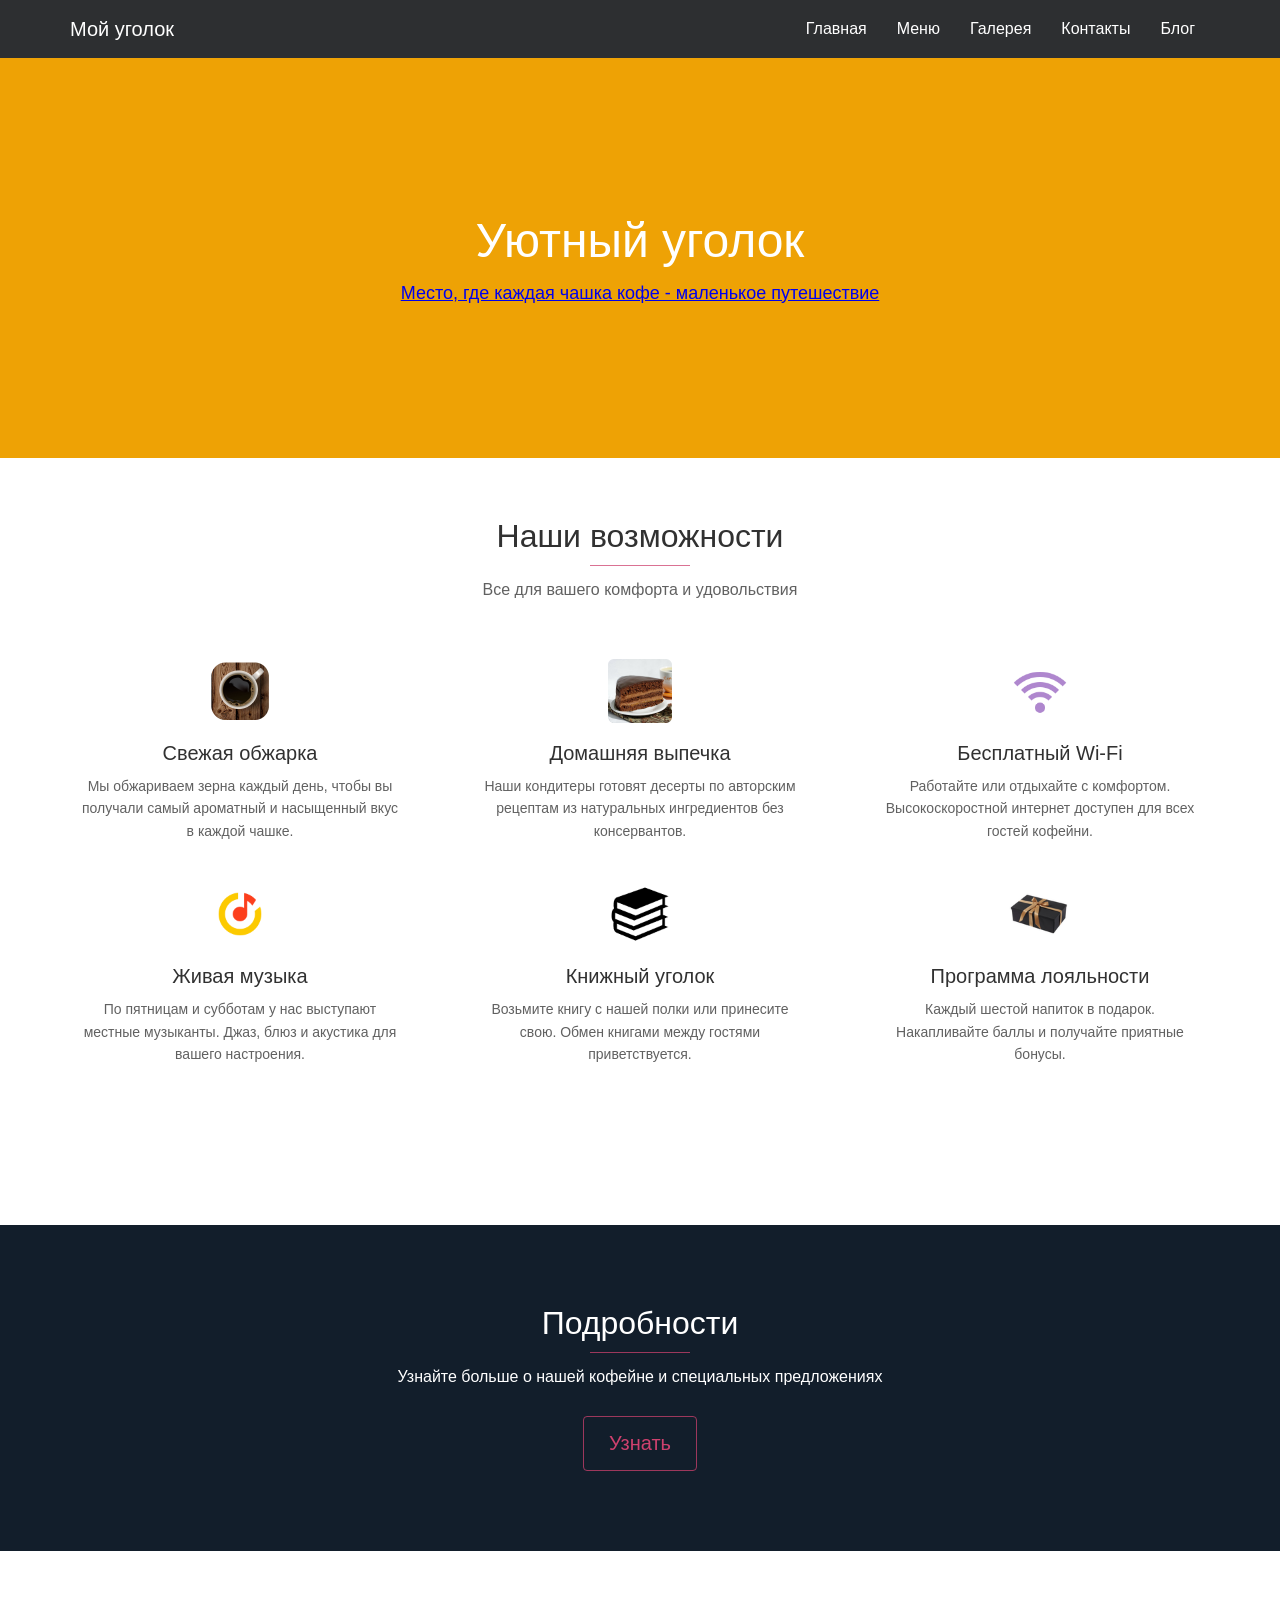
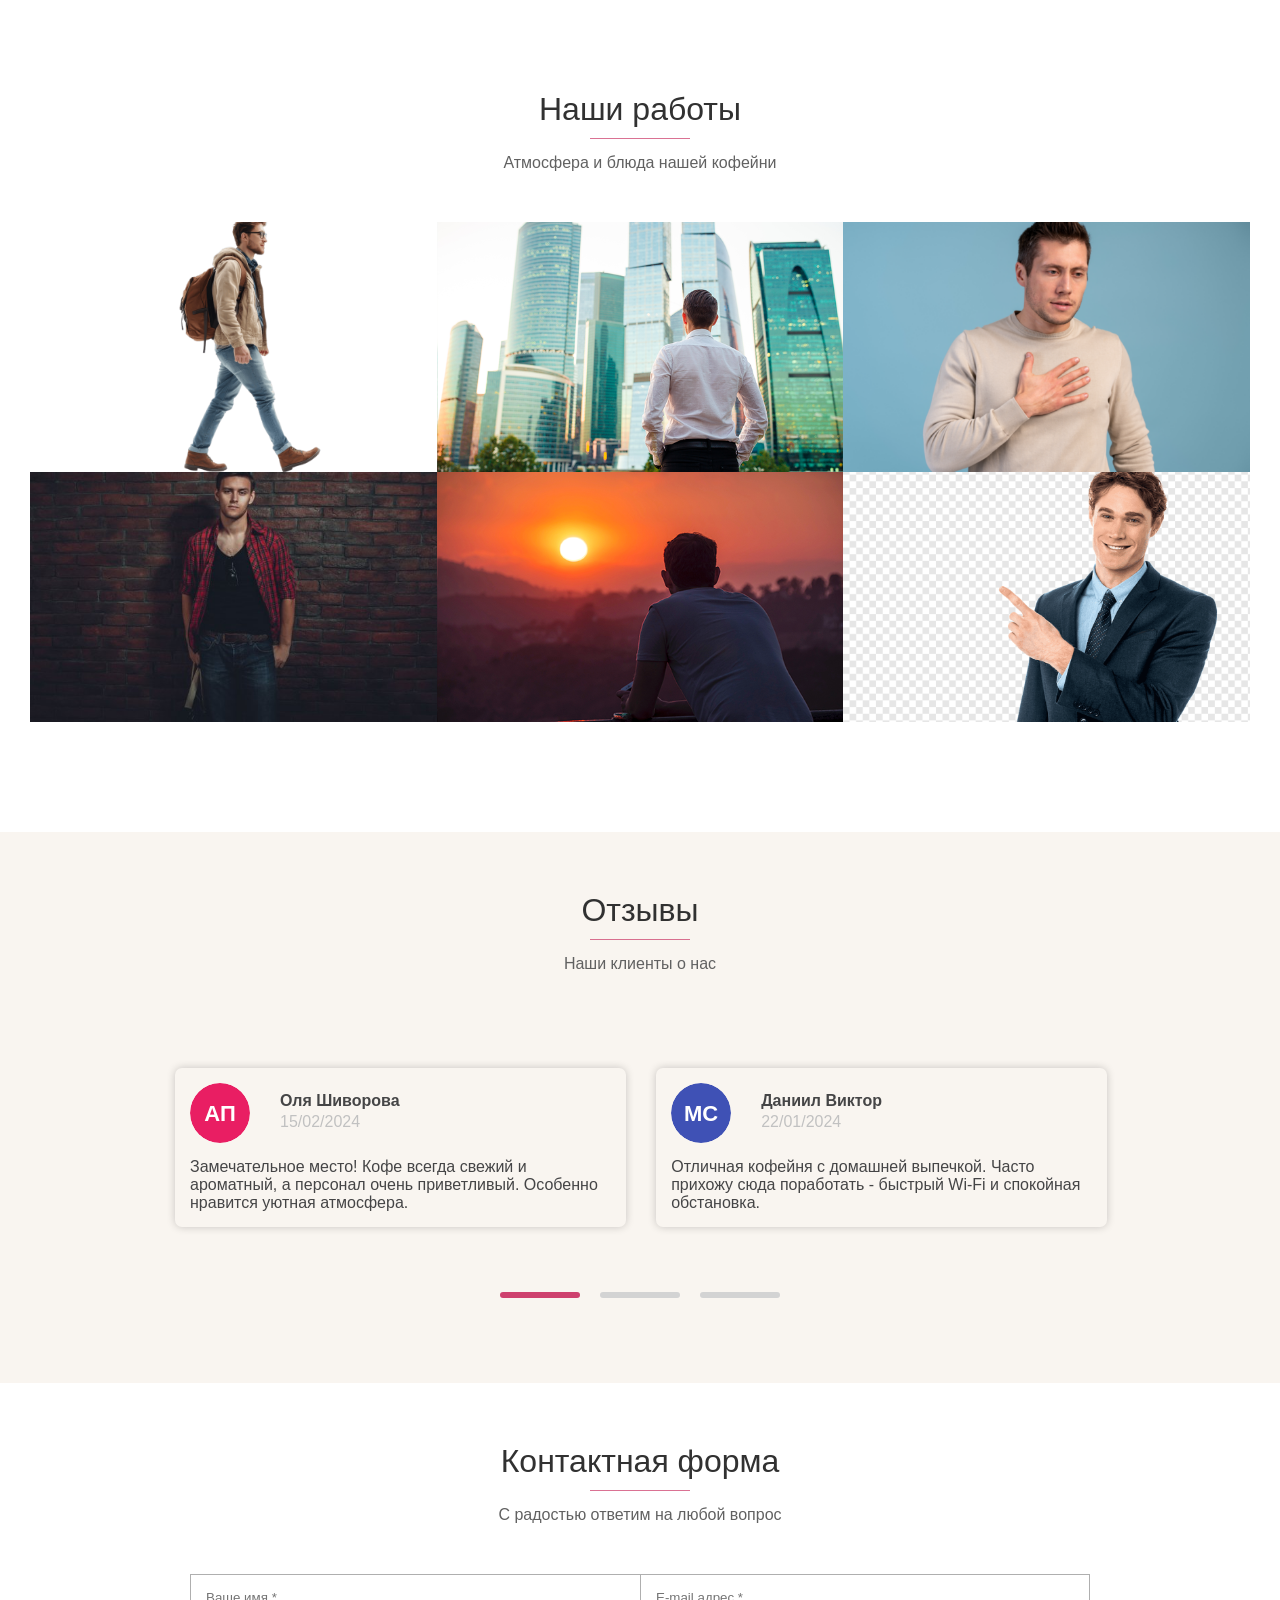
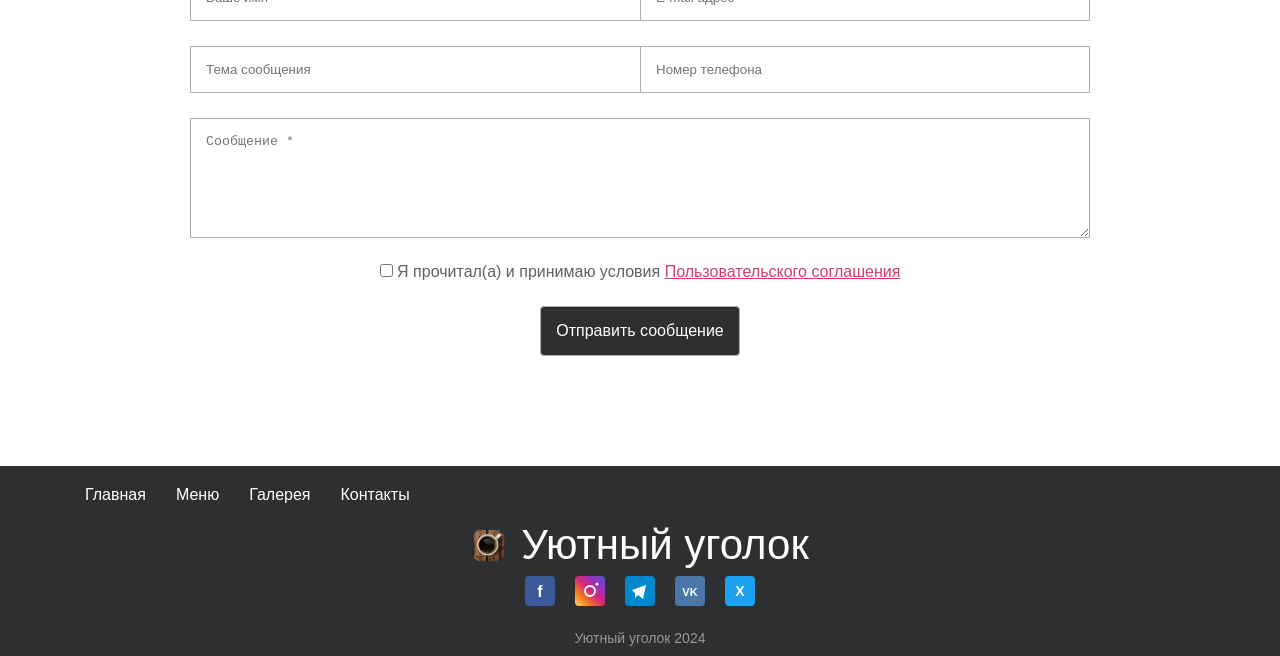
==== index.html @ bab92aa6 "Первый коммит - инициализация проекта Уютный уголок" ====
<!DOCTYPE html>
<html lang="ru" dir="ltr">
<head>
    <meta charset="UTF-8">
    <meta name="viewport" content="width=device-width, initial-scale=1">
    <title>Уютный уголок - Кофейня</title>
    <link rel="stylesheet" href="style.css">
    <script type="text/javascript" charset="utf-8" async src="https://api-maps.yandex.ru/services/constructor/1.0/js/?um=constructor%3A3520dad322acec32648ab8d458c3b2226975df5f7bfae7bf52d462c3115cc4aa&amp;width=100%25&amp;height=500&amp;lang=ru_RU&amp;scroll=true"></script>
    <script src="https://code.jquery.com/jquery-3.5.1.min.js"></script>
    <script src="js/script.js"></script>
    <script src="js/popup.js"></script>
</head>
<body>
    <header>
        <nav id="myTopnav">
            <a href="index.html" class="logo">Мой уголок</a>
            <ul class="menu">
                <li><a href="index.html" class="menu-element" data-link="top" title="На главную">Главная</a></li>
                <li><a href="#services" class="menu-element" data-link="services" title="Наши услуги">Меню</a></li>
                <li><a href="#portfolio" class="menu-element" data-link="portfolio" title="Галерея">Галерея</a></li>
                <li><a href="contacts.html" class="menu-element" title="Контакты">Контакты</a></li>
                <li><a href="blog.html" class="menu-element" title="Блог">Блог</a></li>
            </ul>
            <div id="hamburger" class="icon">&#9776;</div>
        </nav>
    </header>

    <main>
        <section id="top">
            <div class="cover">
                <div class="cover-content">
                    <h1>Уютный уголок</h1>
                    <a href="gallery.html" class="btn btn-lg btn-primary" style="padding: 15px 40px; font-size: 18px;">
                        Место, где каждая чашка кофе - маленькое путешествие
                    </a>
                </div>
            </div>
        </section>

        <section class="services" id="services">
            <h2 class="main-title">Наши возможности</h2>
            <div class="delimiter"></div>
            <p class="main-title-description">Все для вашего комфорта и удовольствия</p>

            <div class="services-container">
                <div class="container-row">
                    <div class="row-item">
                        <div class="item-icon">
                            <img src="img/icons/coffee.png" alt="Кофе">
                        </div>
                        <h3>Свежая обжарка</h3>
                        <p>Мы обжариваем зерна каждый день, чтобы вы получали самый ароматный и насыщенный вкус в каждой чашке.</p>
                    </div>
                    <div class="row-item">
                        <div class="item-icon">
                            <img src="img/icons/cake.png" alt="Выпечка">
                        </div>
                        <h3>Домашняя выпечка</h3>
                        <p>Наши кондитеры готовят десерты по авторским рецептам из натуральных ингредиентов без консервантов.</p>
                    </div>
                    <div class="row-item">
                        <div class="item-icon">
                            <img src="img/icons/wifi.png" alt="Wi-Fi">
                        </div>
                        <h3>Бесплатный Wi-Fi</h3>
                        <p>Работайте или отдыхайте с комфортом. Высокоскоростной интернет доступен для всех гостей кофейни.</p>
                    </div>
                </div>
                <div class="container-row">
                    <div class="row-item">
                        <div class="item-icon">
                            <img src="img/icons/music.png" alt="Музыка">
                        </div>
                        <h3>Живая музыка</h3>
                        <p>По пятницам и субботам у нас выступают местные музыканты. Джаз, блюз и акустика для вашего настроения.</p>
                    </div>
                    <div class="row-item">
                        <div class="item-icon">
                            <img src="img/icons/book.png" alt="Книги">
                        </div>
                        <h3>Книжный уголок</h3>
                        <p>Возьмите книгу с нашей полки или принесите свою. Обмен книгами между гостями приветствуется.</p>
                    </div>
                    <div class="row-item">
                        <div class="item-icon">
                            <img src="img/icons/gift.png" alt="Подарок">
                        </div>
                        <h3>Программа лояльности</h3>
                        <p>Каждый шестой напиток в подарок. Накапливайте баллы и получайте приятные бонусы.</p>
                    </div>
                </div>
            </div>
        </section>

        <section class="overlay black-back">
            <h2 class="main-title">Подробности</h2>
            <div class="delimiter"></div>
            <p class="main-title-description">Узнайте больше о нашей кофейне и специальных предложениях</p>
            <button class="common-button" type="button" name="button">Узнать</button>
        </section>

        <section class="portfolio" id="portfolio">
            <h2 class="main-title">Наши работы</h2>
            <div class="delimiter"></div>
            <p class="main-title-description">Атмосфера и блюда нашей кофейни</p>

            <div class="portfolio-container">
                <div class="portfolio-item" style="background-image: url('img/portfolio/01.png')" data-src="img/portfolio/01.png">
                    <div class="description-container">
                        <p class="portfolio-title">Капучино с рисунком</p>
                        <p class="portfolio-description">Наши бариста создают настоящие произведения искусства на молочной пенке.</p>
                    </div>
                </div>
                <div class="portfolio-item" style="background-image: url('img/portfolio/02.png')" data-src="img/portfolio/02.png">
                    <div class="description-container">
                        <p class="portfolio-title">Фирменный завтрак</p>
                        <p class="portfolio-description">Круассаны, яичница и свежевыжатый сок - идеальное начало дня.</p>
                    </div>
                </div>
                <div class="portfolio-item" style="background-image: url('img/portfolio/03.png')" data-src="img/portfolio/03.png">
                    <div class="description-container">
                        <p class="portfolio-title">Уютный интерьер</p>
                        <p class="portfolio-description">Мягкие диваны, приглушенный свет и запах свежего кофе создают особую атмосферу.</p>
                    </div>
                </div>
                <div class="portfolio-item" style="background-image: url('img/portfolio/04.png')" data-src="img/portfolio/04.png">
                    <div class="description-container">
                        <p class="portfolio-title">Авторские десерты</p>
                        <p class="portfolio-description">Чизкейки, тирамису и эклеры - все готовится на нашей кухне каждое утро.</p>
                    </div>
                </div>
                <div class="portfolio-item" style="background-image: url('img/portfolio/05.png')" data-src="img/portfolio/05.png">
                    <div class="description-container">
                        <p class="portfolio-title">Летняя терраса</p>
                        <p class="portfolio-description">В теплое время года открывается терраса с видом на парк.</p>
                    </div>
                </div>
                <div class="portfolio-item" style="background-image: url('img/portfolio/06.png')" data-src="img/portfolio/06.png">
                    <div class="description-container">
                        <p class="portfolio-title">Кофе с собой</p>
                        <p class="portfolio-description">Спешите? Возьмите любимый напиток в фирменном стаканчике.</p>
                    </div>
                </div>
            </div>
        </section>

        <section class="testimonials" id="testimonials">
            <h2 class="main-title">Отзывы</h2>
            <div class="delimiter"></div>
            <p class="main-title-description">Наши клиенты о нас</p>

            <div class="testimonials-container">
                <div class="testimonials-inner">
                    <div class="testimonials-card">
                        <div class="card-row">
                            <img class="card-img" src="img/testimonials/01.svg" alt="Анна Петрова">
                            <div class="card-head">
                                <h4>Оля Шиворова</h4>
                                <span>15/02/2024</span>
                            </div>
                        </div>
                        <p>Замечательное место! Кофе всегда свежий и ароматный, а персонал очень приветливый. Особенно нравится уютная атмосфера.</p>
                    </div>
                    <div class="testimonials-card">
                        <div class="card-row">
                            <img class="card-img" src="img/testimonials/02.svg" alt="Михаил Сидоров">
                            <div class="card-head">
                                <h4>Даниил Виктор</h4>
                                <span>22/01/2024</span>
                            </div>
                        </div>
                        <p>Отличная кофейня с домашней выпечкой. Часто прихожу сюда поработать - быстрый Wi-Fi и спокойная обстановка.</p>
                    </div>
                    <div class="testimonials-card">
                        <div class="card-row">
                            <img class="card-img" src="img/testimonials/03.svg" alt="Дмитрий Козлов">
                            <div class="card-head">
                                <h4>Дмитрий Козлов</h4>
                                <span>05/02/2024</span>
                            </div>
                        </div>
                        <p>Лучший капучино в городе! Бариста - настоящие мастера своего дела. Рекомендую попробовать фирменный десерт.</p>
                    </div>
                    <div class="testimonials-card">
                        <div class="card-row">
                            <img class="card-img" src="img/testimonials/04.svg" alt="Елена Морозова">
                            <div class="card-head">
                                <h4>Елена Морозова</h4>
                                <span>18/02/2024</span>
                            </div>
                        </div>
                        <p>Приходим сюда всей семьей по выходным. Детям очень нравятся сладости, а нам с мужем - вкусный кофе.</p>
                    </div>
                    <div class="testimonials-card">
                        <div class="card-row">
                            <img class="card-img" src="img/testimonials/05.svg" alt="Ольга Новикова">
                            <div class="card-head">
                                <h4>Ольга Новикова</h4>
                                <span>28/02/2024</span>
                            </div>
                        </div>
                        <p>Прекрасное место для встреч с друзьями. Уютный интерьер, приятная музыка и отличный сервис.</p>
                    </div>
                    <div class="testimonials-card">
                        <div class="card-row">
                            <img class="card-img" src="img/testimonials/06.svg" alt="Алексей Волков">
                            <div class="card-head">
                                <h4>Алексей Волков</h4>
                                <span>10/03/2024</span>
                            </div>
                        </div>
                        <p>Регулярно заказываю кофе с собой по утрам. Быстро, вкусно и всегда с улыбкой. Спасибо за отличное настроение!</p>
                    </div>
                </div>
                <div class="testimonials-controls">
                    <div class="control-item active"></div>
                    <div class="control-item"></div>
                    <div class="control-item"></div>
                </div>
            </div>
        </section>

        <section class="contact" id="contact">
            <h2 class="main-title">Контактная форма</h2>
            <div class="delimiter"></div>
            <p class="main-title-description">С радостью ответим на любой вопрос</p>
            <form id="contactform" method="post" action="contact.php" class="contact-form">
                <input name="name" type="text" class="col" placeholder="Ваше имя *" required>
                <input name="email" type="email" class="col" placeholder="E-mail адрес *" required>
                <input name="theme" type="text" class="col" placeholder="Тема сообщения">
                <input name="phone" type="tel" class="col" placeholder="Номер телефона">
                <textarea name="comment" class="row-col" placeholder="Сообщение *" required></textarea>
                <span class="row-col check">
                    <input id="accept" type="checkbox" class="" required>
                    <label for="accept">Я прочитал(а) и принимаю условия
                        <a href="#">Пользовательского соглашения</a></label>
                </span>
                <input type="submit" id="submit" class="submit btn" value="Отправить сообщение">
            </form>
        </section>
    </main>

    <footer>
        <nav>
            <ul>
                <li><a href="#top" class="menu-element" data-link="top" title="На главную">Главная</a></li>
                <li><a href="#services" class="menu-element" data-link="services" title="Наши услуги">Меню</a></li>
                <li><a href="#portfolio" class="menu-element" data-link="portfolio" title="Галерея">Галерея</a></li>
                <li><a href="#contact" class="menu-element" data-link="contact" title="Контакты">Контакты</a></li>
            </ul>
        </nav>
        <div class="brand">
            <img src="img/icons/coffee.png" alt="Логотип кофейни">
            <span>Уютный уголок</span>
        </div>
        <div class="social">
            <a href="#" title="Facebook">
                <img class="social-img" src="img/social/facebook.svg" alt="Facebook">
            </a>
            <a href="#" title="Instagram">
                <img class="social-img" src="img/social/instagram.svg" alt="Instagram">
            </a>
            <a href="#" title="Telegram">
                <img class="social-img" src="img/social/telegram.svg" alt="Telegram">
            </a>
            <a href="#" title="VK">
                <img class="social-img" src="img/social/vk.svg" alt="VK">
            </a>
            <a href="#" title="Twitter">
                <img class="social-img" src="img/social/twitter.svg" alt="Twitter">
            </a>
        </div>
        <div class="copyright">Уютный уголок 2024</div>
    </footer>

</body>
</html>
---- style.css ----
* {
    margin: 0;
    padding: 0;
    box-sizing: border-box;
}

body {
    font-family: "OpenSans-Light", Helvetica, Arial, sans-serif;
    font-weight: 300;
    overflow-x: hidden;
}

header {
    background: #2d2f31;
    padding: 0 30px;
    position: sticky;
    top: 0;
    z-index: 100;
}

header nav,
footer nav {
    display: flex;
    justify-content: space-between;
    align-items: center;
    max-width: 1200px;
    margin: 0 auto;
    padding: 0 30px;
}

.logo {
    text-decoration: none;
    padding: 10px 0;
    color: white;
    font-size: 20px;
    font-weight: 400;
}

header ul,
footer ul {
    display: flex;
    list-style: none;
}

header .menu {
    display: flex;
}

header li,
footer li {
    padding: 20px 15px;
}

header nav a,
footer nav a {
    color: white;
    text-decoration: none;
    transition: color 0.3s ease;
}

header nav a:hover,
footer nav a:hover {
    color: rgba(206, 65, 110, 0.74);
}

.icon {
    display: none;
}

.cover {
    background: #2d2f31 url('img/cover.jpg') no-repeat center;
    background-size: cover;
    height: 400px;
    display: flex;
    align-items: center;
    justify-content: center;
}

.cover-content {
    text-align: center;
    color: white;
}

.cover h1 {
    font-size: 48px;
    font-weight: 400;
    margin-bottom: 15px;
}

.cover p {
    font-size: 18px;
}

.main-title {
    text-align: center;
    font-size: 32px;
    font-weight: 400;
    color: #313131;
}

.delimiter {
    width: 100px;
    margin: 10px auto 15px;
    height: 1px;
    background: rgba(206, 65, 110, 0.74);
}

.main-title-description {
    color: #616161;
    text-align: center;
}

.services {
    padding: 60px 30px;
}

.services-container {
    max-width: 1200px;
    margin: 40px auto 0;
}

.container-row {
    display: flex;
    flex-wrap: wrap;
    justify-content: space-around;
}

.row-item {
    width: 30%;
    text-align: center;
    padding: 20px;
}

.item-icon {
    margin-bottom: 15px;
}

.item-icon img {
    width: 64px;
    height: 64px;
}

.row-item h3 {
    font-size: 20px;
    font-weight: 400;
    color: #313131;
    margin-bottom: 10px;
}

.row-item p {
    color: #616161;
    font-size: 14px;
    line-height: 1.6;
}

.overlay {
    margin: 80px 0;
    padding: 80px 30px;
    background: #2d2f31 url('img/overlay.jpg') no-repeat;
    background-size: cover;
    text-align: center;
    background-attachment: fixed;
    position: relative;
    z-index: 0;
}

.overlay::before {
    position: absolute;
    top: 0;
    left: 0;
    width: 100%;
    height: 100%;
    background: #081828;
    content: "";
    transition: all .4s ease;
    opacity: .7;
    z-index: -1;
}

.common-button {
    border: 1px solid #2d2f31;
    background-color: transparent;
    padding: 15px 25px;
    border-radius: 4px;
    color: #2d2f31;
    font-size: 20px;
    cursor: pointer;
    margin-top: 30px;
    transition: all 250ms ease;
}

.common-button:hover {
    color: #fff;
    background-color: #2d2f31;
}

.black-back .common-button {
    border-color: rgba(206, 65, 110, 0.74);
    color: #ce416e;
}

.black-back .common-button:hover {
    color: #fff;
    background-color: rgba(206, 65, 110, 0.74);
}

.black-back .main-title {
    color: #fff;
}

.black-back .main-title-description {
    color: #fff;
}

.portfolio {
    padding: 60px 30px;
}

.portfolio-container {
    margin: 50px 0;
    display: flex;
    flex-wrap: wrap;
}

.portfolio-item {
    background-size: cover;
    background-position: center;
    width: 33.33%;
    height: 250px;
    display: flex;
    align-items: center;
    cursor: pointer;
}

.description-container {
    padding: 20px;
    display: flex;
    flex-direction: column;
    justify-content: center;
    text-align: center;
    opacity: 0;
    height: 0;
    background: #2d2f31;
    transition: all 250ms ease-in-out;
}

.portfolio-item:hover .description-container {
    opacity: 0.8;
    height: 100%;
    width: 100%;
}

.portfolio-title,
.portfolio-description {
    color: white;
}

.portfolio-title {
    font-weight: 400;
    font-size: 22px;
    margin-bottom: 5px;
}

.portfolio-description {
    font-size: 14px;
    line-height: 1.5;
}

.popup-container {
    position: fixed;
    z-index: 2;
    background: rgba(0, 0, 0, 0);
    top: 0;
    right: 0;
    bottom: -1500px;
    left: 0;
    display: flex;
    justify-content: center;
    align-items: center;
    transition: all 250ms ease;
}

.popup-container.ready {
    background: rgba(0, 0, 0, 0.5);
    bottom: 0;
}

.popup {
    background: white;
    border-radius: 10px;
    padding: 15px 15px 35px;
    max-width: 75%;
    box-shadow: 0 0 0px 10px rgba(0,0,0,0.5);
    cursor: pointer;
}

.testimonials {
    padding: 60px 30px;
}

.testimonials-container {
    max-width: 960px;
    margin: 40px auto 0;
    overflow: hidden;
}

.testimonials-inner {
    display: flex;
    padding: 40px 0 25px;
    transition: transform 350ms ease-in-out;
}

.testimonials-card {
    box-shadow: 0 0 8px rgba(0, 0, 0, 0.2);
    width: 47%;
    flex-shrink: 0;
    margin: 15px;
    border-radius: 7px;
    padding: 15px;
    color: #454546;
}

.card-img {
    width: 60px;
    border-radius: 50%;
    margin-right: 30px;
}

.card-row {
    display: flex;
    margin-bottom: 15px;
    align-items: center;
}

.card-head span {
    line-height: 1.5em;
    color: #c1c1c1;
}

.testimonials-controls {
    display: flex;
    justify-content: center;
    padding: 10px 0;
}

.control-item {
    flex: 1;
    margin: 15px 10px;
    height: 6px;
    border-radius: 3px;
    transition: background-color 250ms ease;
    background: lightgray;
    cursor: pointer;
    max-width: 80px;
}

.control-item:hover {
    background-color: gray;
}

.control-item.active {
    cursor: default;
    background-color: #ce416e;
}

.contact {
    padding: 60px 30px;
}

.contact-form {
    max-width: 960px;
    padding: 0 30px;
    margin: 50px auto;
    display: flex;
    justify-content: space-around;
    flex-wrap: wrap;
}

.contact-form .col {
    width: 50%;
    margin-bottom: 25px;
}

.contact-form .col:nth-child(odd) {
    border-right: none;
}

.contact-form .row-col {
    width: 100%;
    margin-bottom: 25px;
}

.contact-form input,
.contact-form textarea {
    border: 1px solid #afafaf;
    padding: 15px;
}

.contact-form textarea {
    min-height: 120px;
    resize: vertical;
}

.contact-form .submit {
    background: #2d2f31;
    color: #ffffff;
    font-size: 16px;
    font-weight: 300;
    font-family: inherit;
    border-radius: 4px;
    cursor: pointer;
    transition: all 250ms ease-in-out;
}

.contact-form .submit:hover {
    background: #4c4c4c;
}

.contact-form .submit:active {
    background: #2c3b4a;
}

.contact-form .check {
    color: #616161;
    text-align: center;
}

.contact-form .check a {
    color: #ce416e;
}

footer {
    background: #2d2f31;
    padding-bottom: 10px;
}

footer ul {
    justify-content: center;
}

.brand {
    display: flex;
    justify-content: center;
    align-items: center;
}

.brand span {
    font-size: 42px;
    font-weight: 400;
    color: white;
    font-family: "Roboto", "OpenSans-Light", Helvetica, Arial, sans-serif;
    line-height: 1;
    margin-left: 15px;
}

.brand img {
    width: 35px;
}

.social {
    display: flex;
    justify-content: center;
}

.social a {
    margin: 10px;
}

.social img {
    width: 30px;
}

.copyright {
    font-size: 14px;
    margin-top: 10px;
    text-align: center;
    color: rgba(255, 255, 255, 0.5);
}

@media screen and (max-width: 992px) {
    .row-item {
        width: 45%;
    }

    .portfolio-item {
        width: 50%;
    }

    .icon {
        display: flex;
        margin: auto 0;
        color: white;
        padding: 5px 10px;
        cursor: pointer;
        border: 1px solid white;
        border-radius: 4px;
        font-size: 20px;
    }

    header .menu {
        position: absolute;
        left: 0;
        right: 0;
        background: #2d2f31;
        top: 100%;
        flex-direction: column;
        display: none;
        margin: 0;
        padding: 0;
    }

    header .menu li {
        padding: 12px 0;
        text-align: center;
    }

    .responsive .menu {
        display: flex;
    }
}

@media screen and (max-width: 768px) {
    .container-row {
        flex-direction: column;
    }

    .row-item {
        width: 100%;
    }

    .cover h1 {
        font-size: 36px;
    }

    .cover p {
        font-size: 16px;
        padding: 0 20px;
    }

    .testimonials-card {
        width: 100%;
        margin: 10px 0;
    }

    .testimonials-controls {
        display: none;
    }

    .testimonials-inner {
        flex-wrap: wrap;
        transform: none !important;
        padding: 20px 0;
    }

    .testimonials-container {
        overflow: visible;
    }
}

@media screen and (max-width: 576px) {
    .portfolio-item {
        width: 100%;
    }

    .main-title {
        font-size: 26px;
    }

    .overlay {
        margin: 40px 0;
        padding: 60px 20px;
    }

    .contact-form .col:nth-child(odd) {
        border: 1px solid #afafaf;
    }

    .contact-form .col {
        width: 100%;
        margin-bottom: 15px;
    }

    .contact-form .submit {
        font-size: 14px;
    }

    .brand span {
        font-size: 28px;
    }

    header {
        padding: 0 15px;
    }

    .services,
    .portfolio,
    .contact,
    .testimonials {
        padding: 40px 15px;
    }

    .contact-form {
        padding: 0 10px;
    }

    footer ul {
        flex-direction: column;
        align-items: center;
    }

    footer li {
        padding: 10px 0;
    }

    .popup {
        max-width: 95%;
        padding: 10px;
    }
}
.top-image-sub {
    height: 180px;
}

    .top-image-sub .cover {
        height: 180px;
        background-position: center;
        background-size: cover;
    }

    .top-image-sub h1 {
        font-size: 36px;
    }

.about-us {
    padding: 70px 30px;
    background-color: #f9f5f0;
}

.about-container {
    max-width: 1100px;
    margin: 0 auto;
}

.about-row {
    display: flex;
    align-items: center;
    gap: 50px;
    flex-wrap: wrap;
}

.about-column {
    flex: 1;
    min-width: 300px;
}

    .about-column img {
        width: 100%;
        border-radius: 8px;
        box-shadow: 0 10px 25px rgba(0,0,0,0.15);
    }

    .about-column h2 {
        font-size: 32px;
        color: #2d2f31;
        margin-bottom: 15px;
    }

    .about-column h3 {
        color: #ce416e;
        margin: 25px 0 12px 0;
        font-size: 22px;
    }

.about-contact {
    display: flex;
    justify-content: space-between;
    padding: 10px 0;
    border-bottom: 1px solid #e0d4c8;
    color: #444;
}

    .about-contact:last-child {
        border-bottom: none;
    }

    .about-contact span:first-child {
        font-weight: 600;
        color: #2d2f31;
        min-width: 110px;
    }

.our-achievement {
    padding: 60px 30px;
    background-color: #8d6e63;
    color: white;
    text-align: center;
}

.achievement-container {
    max-width: 1100px;
    margin: 0 auto;
}

.achievement-row {
    display: flex;
    justify-content: space-around;
    flex-wrap: wrap;
    gap: 30px;
}

.achievement-column {
    flex: 1;
    min-width: 180px;
}

.single-achievement {
    padding: 15px;
}

.countup {
    font-size: 52px;
    font-weight: 700;
    display: block;
    margin-bottom: 8px;
    color: #fff;
}

.single-achievement p {
    font-size: 16px;
    margin: 0;
    opacity: 0.95;
}

.map {
    padding: 70px 30px;
    background-color: #f9f5f0;
}

    .map .main-title {
        margin-bottom: 20px;
    }


@media screen and (max-width: 992px) {
    .about-row,
    .achievement-row {
        flex-direction: column;
        gap: 35px;
    }

    .about-column img {
        max-height: 320px;
        object-fit: cover;
    }
}

@media screen and (max-width: 768px) {
    .countup {
        font-size: 42px;
    }

    .about-contact {
        flex-direction: column;
        align-items: flex-start;
        gap: 5px;
    }

        .about-contact span:first-child {
            min-width: auto;
        }
}
.testimonials {
    background-color: #f9f5f0;
}

/* ====================== СЛАЙДЕР ====================== */
.slider-section {
    padding: 60px 20px;
    background-color: #f9f5f0;
    text-align: center;
}

.slider-container {
    max-width: 1100px;
    height: 450px; 
    margin: 30px auto;
    position: relative;
    border-radius: 12px;
    overflow: hidden;
    box-shadow: 0 10px 30px rgba(0,0,0,0.2);
}

.slider-image {
    width: 100%;
    height: 100%;
    background-size: cover;
    background-position: center;
    background-repeat: no-repeat;
}

.slider-arrow {
    position: absolute;
    top: 0;
    height: 100%;
    width: 80px;
    display: flex;
    align-items: center;
    justify-content: center;
    cursor: pointer;
    opacity: 0;
    transition: opacity 0.3s;
    z-index: 10;
}

    .slider-arrow.left {
        left: 0;
        background: linear-gradient(to right, rgba(0,0,0,0.6), transparent);
    }

    .slider-arrow.right {
        right: 0;
        background: linear-gradient(to left, rgba(0,0,0,0.6), transparent);
    }

.slider-container:hover .slider-arrow {
    opacity: 1;
}

.slider-arrow::before {
    content: '';
    width: 30px;
    height: 30px;
    border: solid white;
    border-width: 0 4px 4px 0;
    display: inline-block;
}

.slider-arrow.left::before {
    transform: rotate(135deg);
}

.slider-arrow.right::before {
    transform: rotate(-45deg);
}
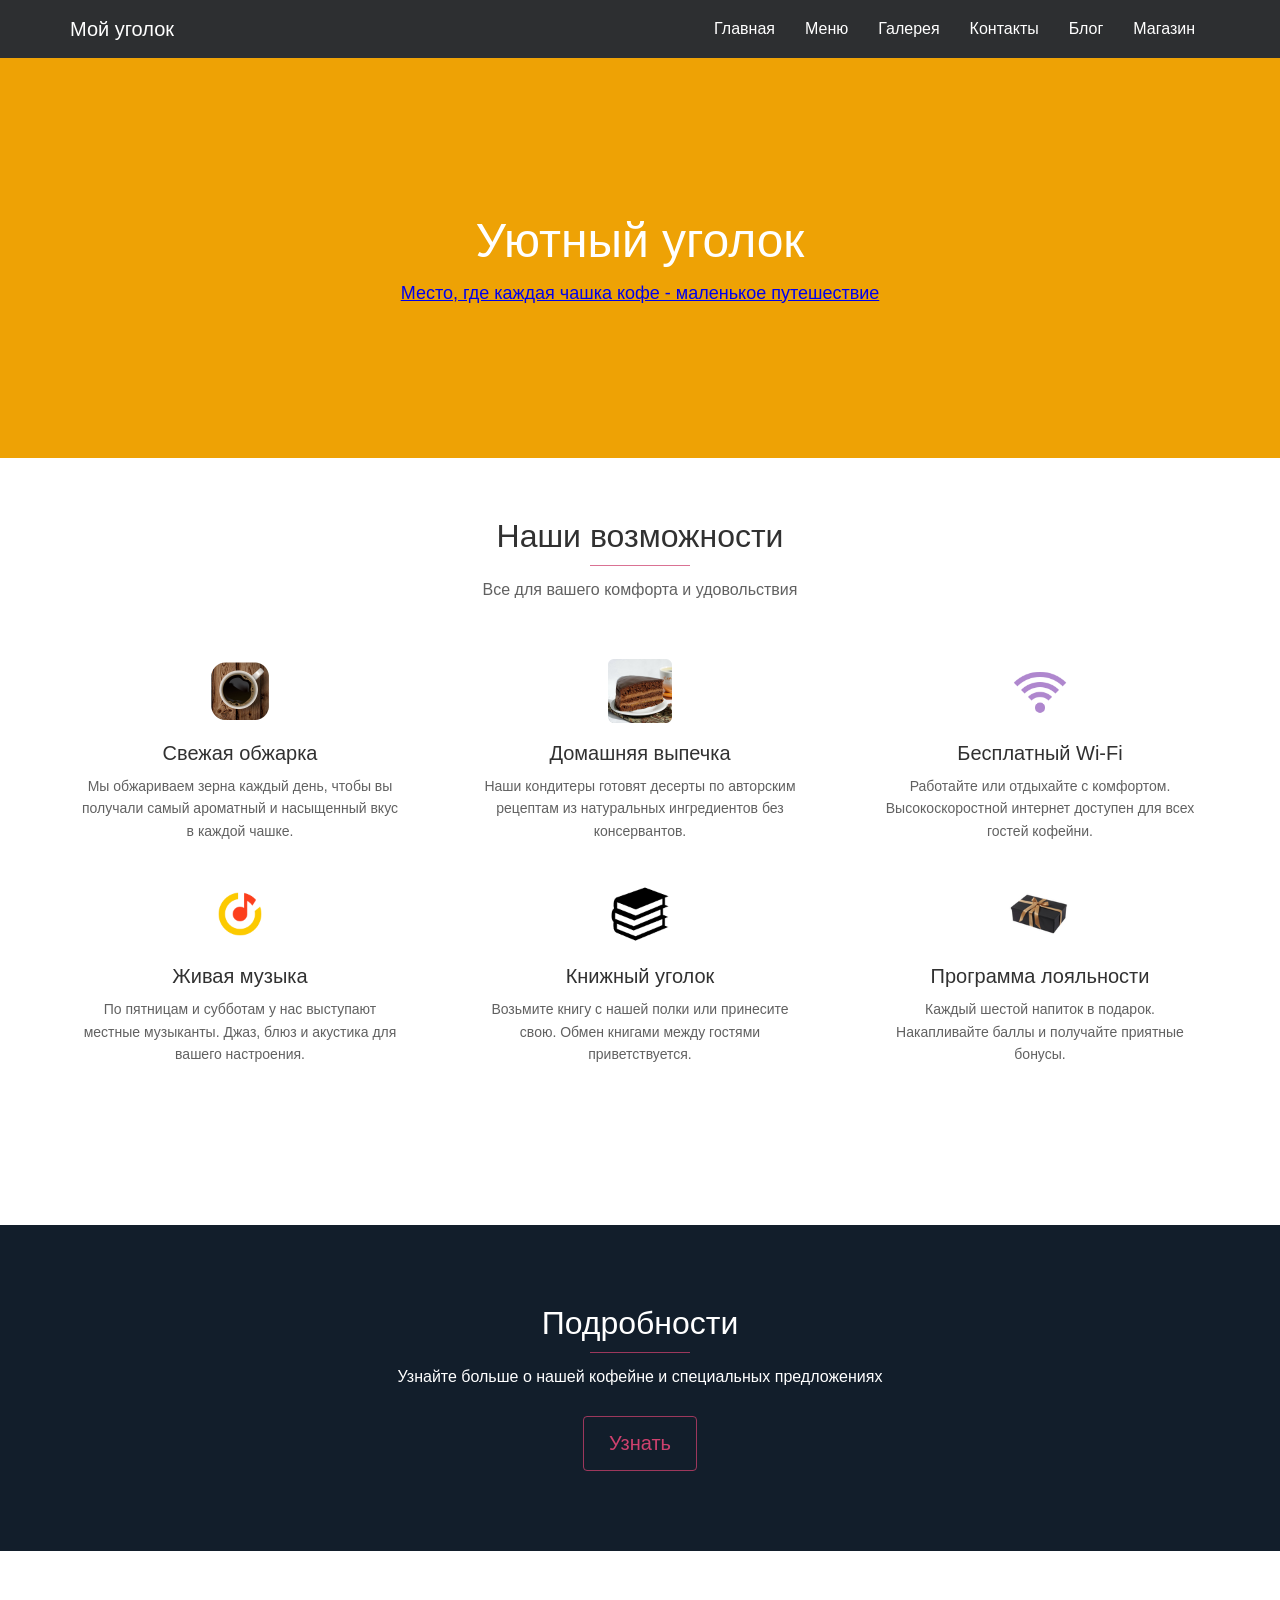
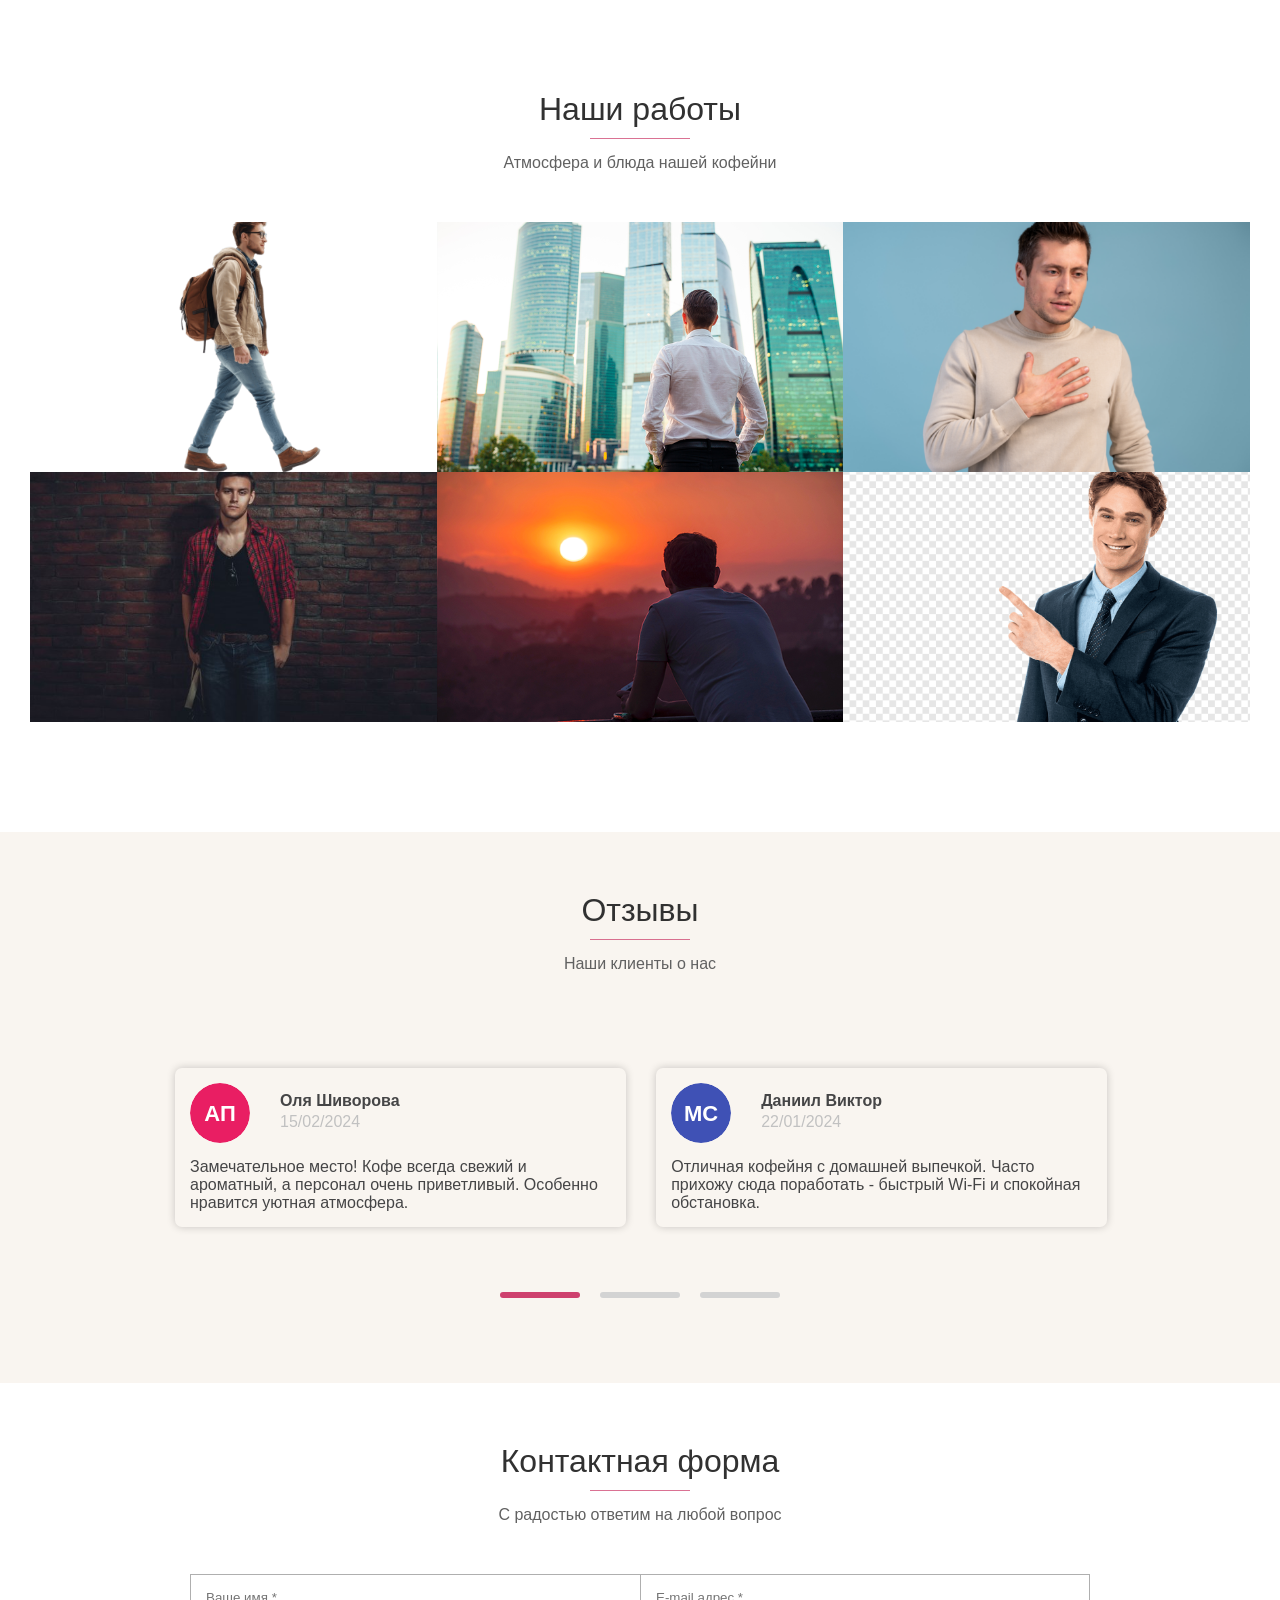
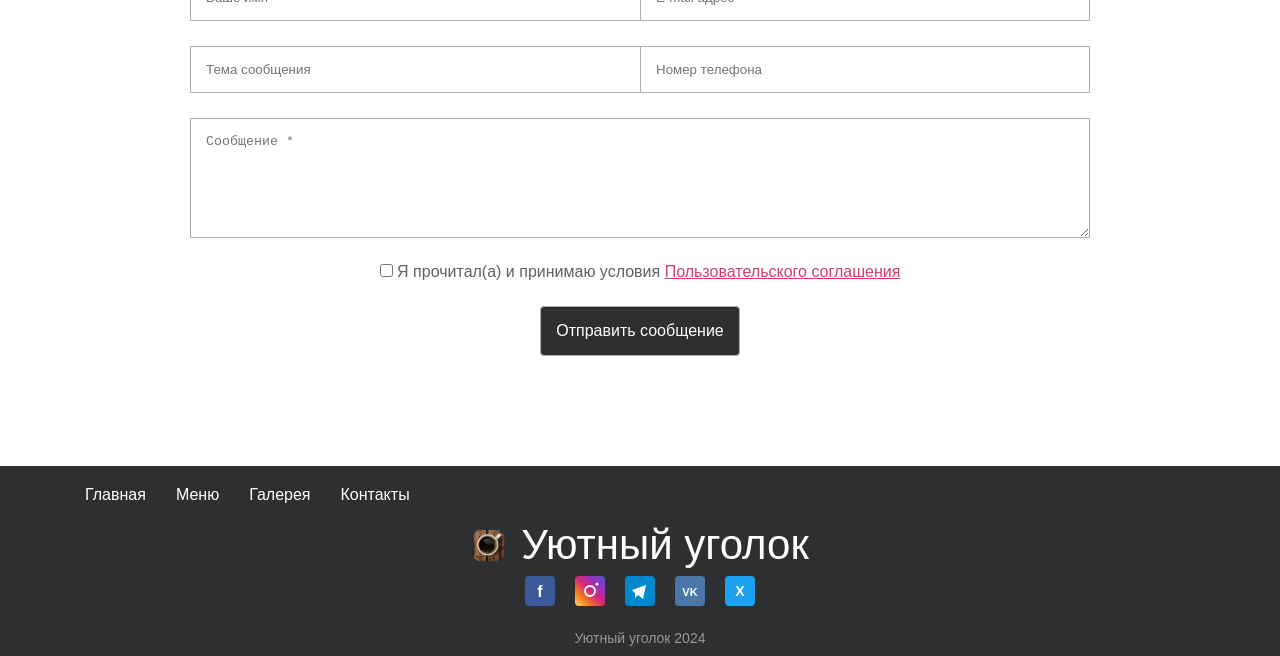
==== commit cd2c0b61: "Добавлена страница магазина index.html" ====
--- a/index.html
+++ b/index.html
@@ -20,6 +20,7 @@
                 <li><a href="#portfolio" class="menu-element" data-link="portfolio" title="Галерея">Галерея</a></li>
                 <li><a href="contacts.html" class="menu-element" title="Контакты">Контакты</a></li>
                 <li><a href="blog.html" class="menu-element" title="Блог">Блог</a></li>
+                <li><a href="shop.html" class="menu-element">Магазин</a></li>
             </ul>
             <div id="hamburger" class="icon">&#9776;</div>
         </nav>
